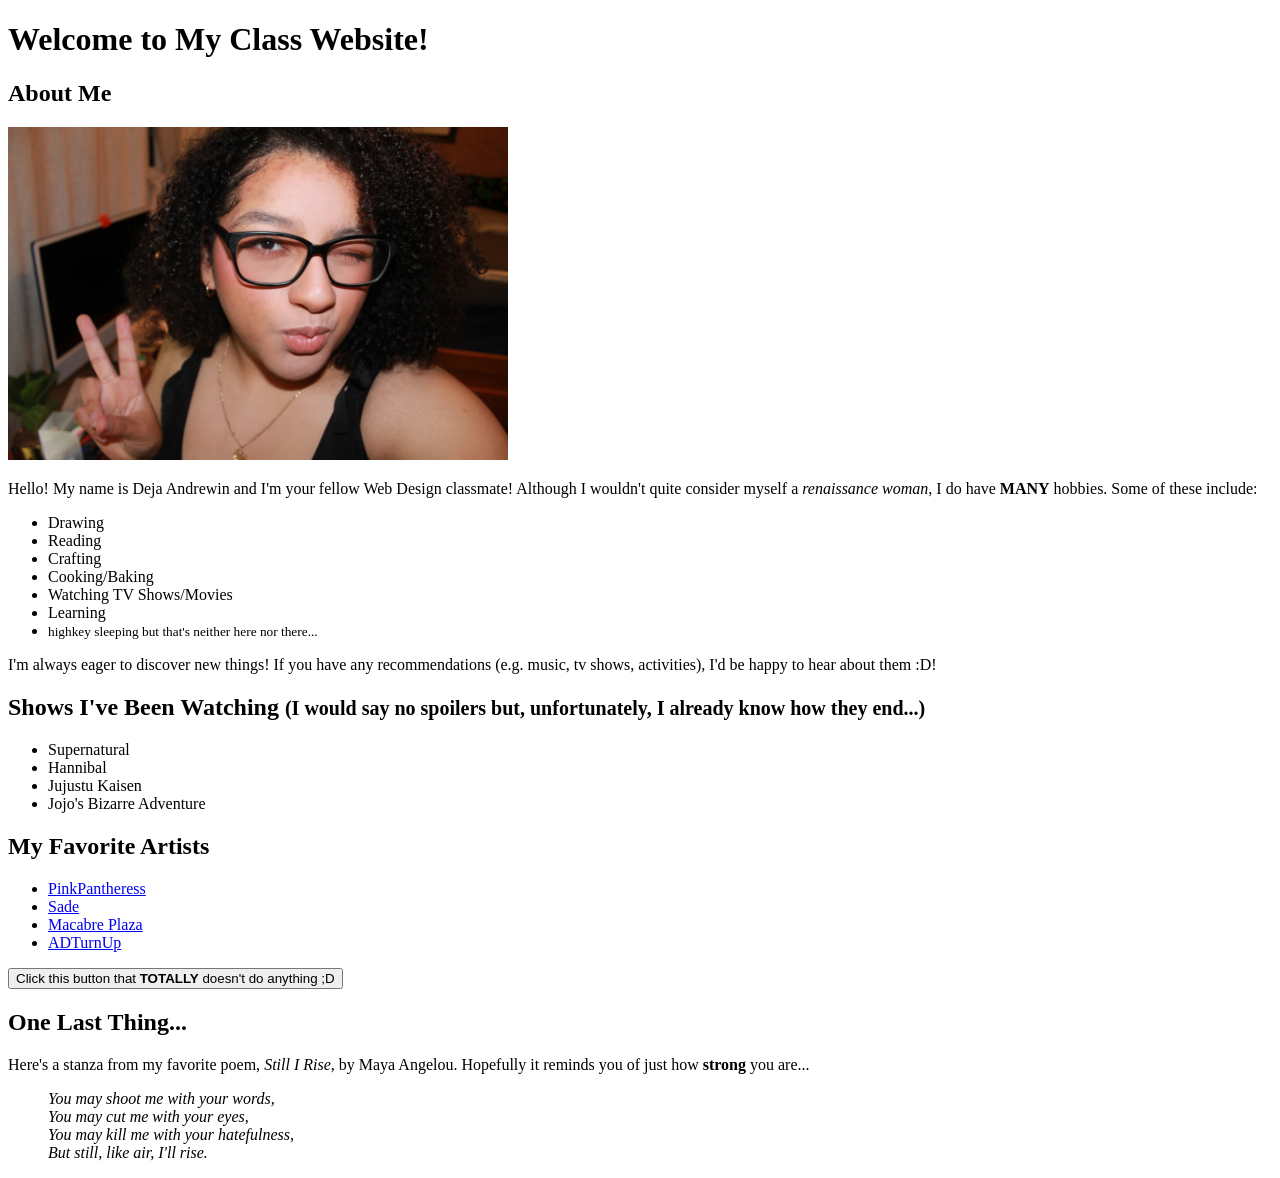
==== index.html @ e4c5ccbe "Add files via upload" ====
<!DOCTYPE html>
<html lang="en">
<head>
    <meta charset="UTF-8">
    <meta name="viewport" content="width=device-width, initial-scale=1.0">
    <title>Document</title>
</head>
<body>
    <h1>Welcome to My Class Website!</h1>
    <h2>About Me</h2>
    <img src="IMG_9030.JPG" alt="A picture of me" width="500">
    <p>Hello! My name is Deja Andrewin and I'm your fellow Web Design classmate! Although I wouldn't quite consider myself a <i>renaissance woman</i>, I do have <b>MANY</b> hobbies. Some of these include:</p>
    <ul>
        <li>Drawing</li>
        <li>Reading</li>
        <li>Crafting</li>
        <li>Cooking/Baking</li>
        <li>Watching TV Shows/Movies</li>
        <li>Learning</li>
        <li><small>highkey sleeping but that's neither here nor there...</small></li>
    </ul>
    <p>I'm always eager to discover new things! If you have any recommendations (e.g. music, tv shows, activities), I'd be happy to hear about them :D!</p>
    <h2>Shows I've Been Watching <small>(I would say no spoilers but, unfortunately, I already know how they end...)</small></h2>
    <ul>
        <li>Supernatural</li>
        <li>Hannibal</li>
        <li>Jujustu Kaisen</li>
        <li>Jojo's Bizarre Adventure</li>
    </ul>
    <h2>My Favorite Artists</h2>
    <ul>
        <li><a href="https://youtu.be/1O-tCjveBho?si=O7KKQd0is2kFz0ID/">PinkPantheress</a></li>
        <li><a href="https://youtu.be/uEcKk2U_U7A?si=TTIh3wmb_Ad9C_bK/">Sade</a></li>
        <li><a href="https://youtu.be/B_bYIWexH5Q?si=VnOwjq8l2IlaBKGa/">Macabre Plaza</a></li>
        <li><a href="https://youtu.be/MKU7y14U4zw?si=8cjBQOaou8LXMo3B/">ADTurnUp</a></li>
    </ul>
    <a href="https://youtu.be/snY-MhPcPg0?si=yGfHneIIChzKpvkG/">
        <button>Click this button that <b>TOTALLY</b> doesn't do anything ;D</button>
    </a>
    <h2>One Last Thing...</h2>
    <p> Here's a stanza from my favorite poem, <i>Still I Rise</i>, by Maya Angelou. Hopefully it reminds you of just how <b>strong</b> you are...</p>
    <blockquote cite="https://www.poetryfoundation.org/poems/46446/still-i-rise"><i>You may shoot me with your words,<br> You may cut me with your eyes,<br> You may kill me with your hatefulness,<br> But still, like air, I'll rise.</i></blockquote>
</body>
</html>
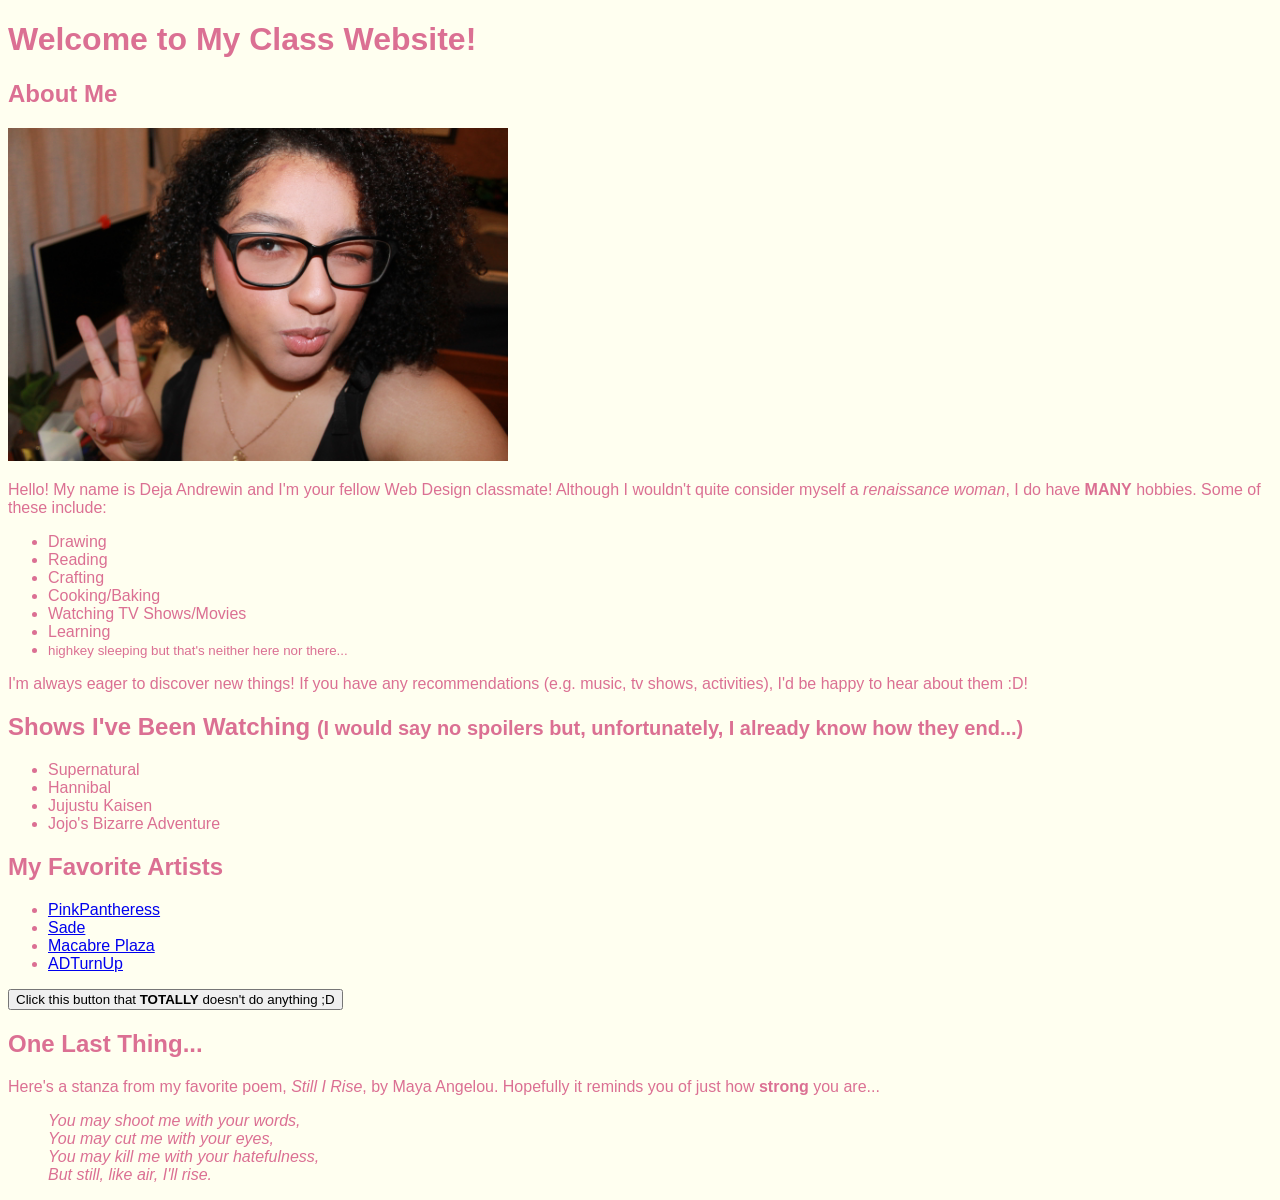
==== commit 1ddb8736: "9/10" ====
--- a/index.html
+++ b/index.html
@@ -4,6 +4,7 @@
     <meta charset="UTF-8">
     <meta name="viewport" content="width=device-width, initial-scale=1.0">
     <title>Document</title>
+    <link rel="stylesheet" href="style.css">
 </head>
 <body>
     <h1>Welcome to My Class Website!</h1>
--- a/style.css
+++ b/style.css
@@ -0,0 +1,5 @@
+body {
+    background-color:ivory;
+    color:palevioletred;
+    font-family: Tahoma, sans-serif;
+}
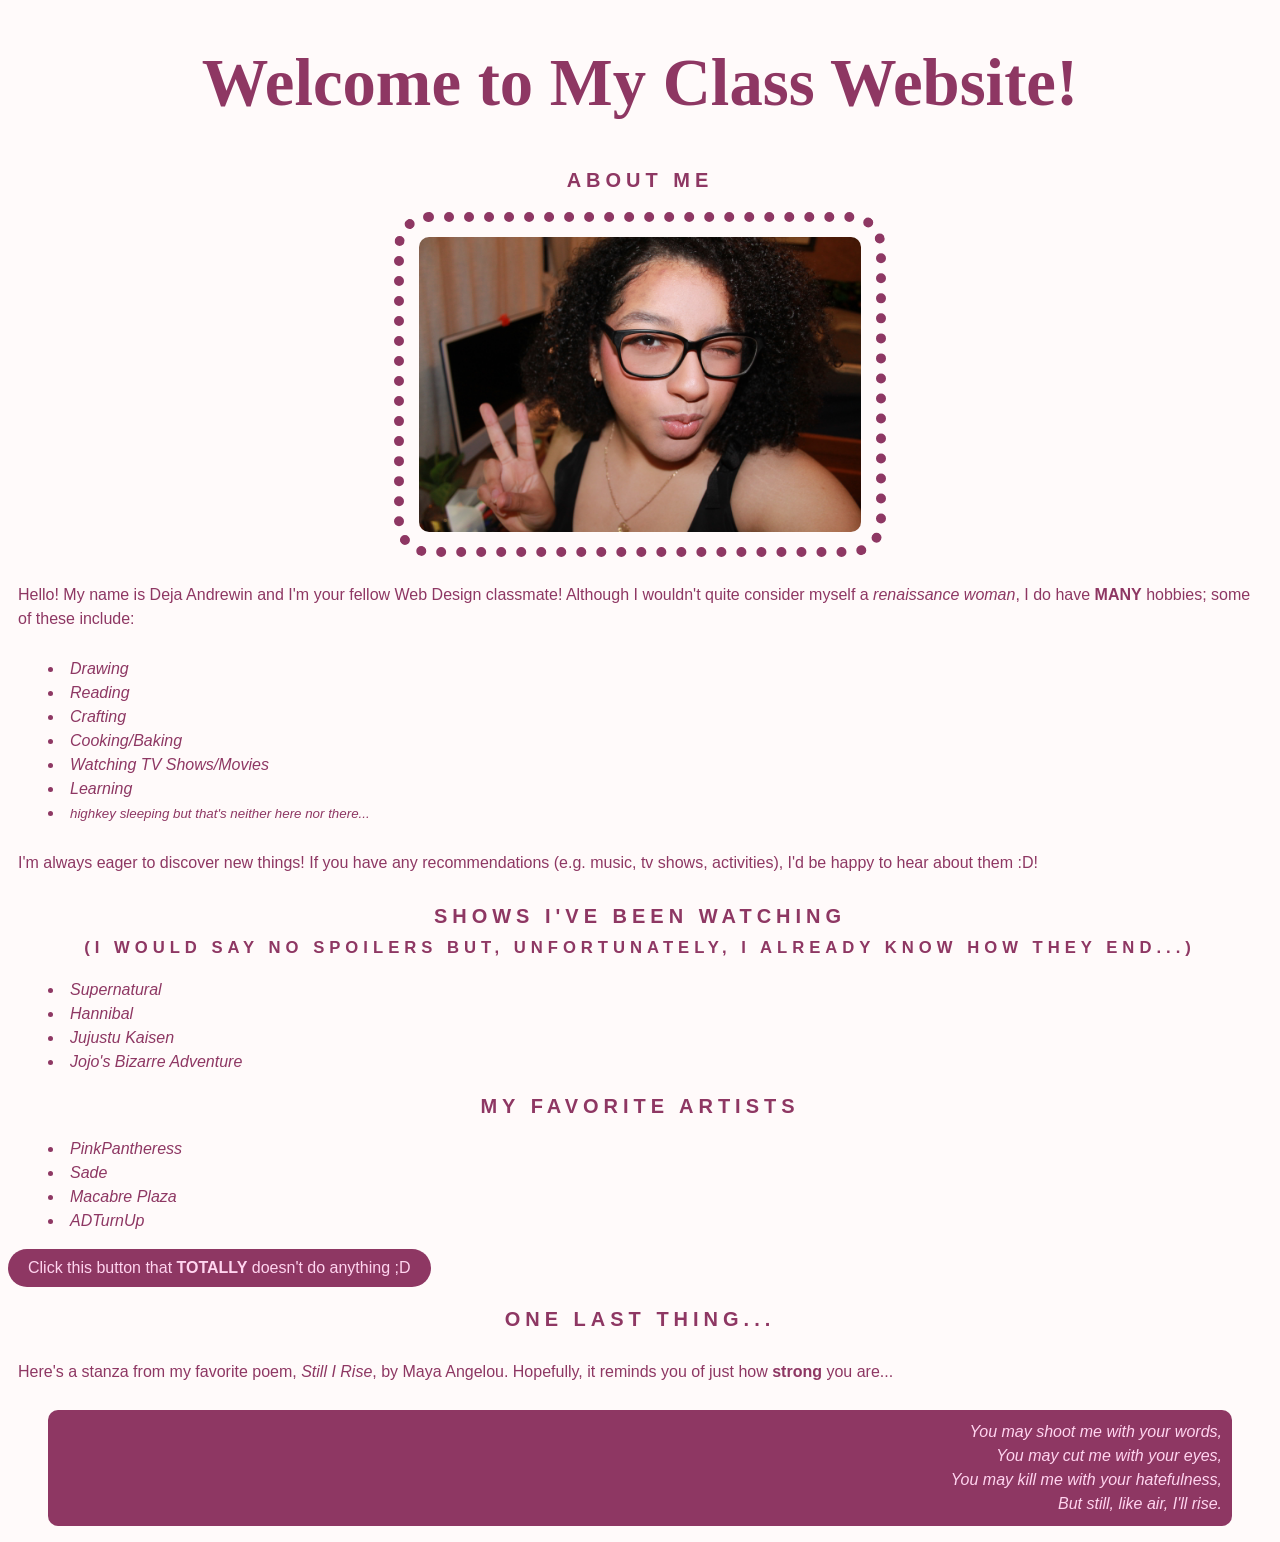
==== commit 6f6f6a5a: "09/16/2026" ====
--- a/index.html
+++ b/index.html
@@ -3,14 +3,14 @@
 <head>
     <meta charset="UTF-8">
     <meta name="viewport" content="width=device-width, initial-scale=1.0">
-    <title>Document</title>
+    <title>Deja Andrewin's Class Website</title>
     <link rel="stylesheet" href="style.css">
 </head>
 <body>
     <h1>Welcome to My Class Website!</h1>
     <h2>About Me</h2>
-    <img src="IMG_9030.JPG" alt="A picture of me" width="500">
-    <p>Hello! My name is Deja Andrewin and I'm your fellow Web Design classmate! Although I wouldn't quite consider myself a <i>renaissance woman</i>, I do have <b>MANY</b> hobbies. Some of these include:</p>
+    <img src="IMG_9030.JPG" alt="A picture of me" width="35%">
+    <p>Hello! My name is Deja Andrewin and I'm your fellow Web Design classmate! Although I wouldn't quite consider myself a <i>renaissance woman</i>, I do have <b>MANY</b> hobbies; some of these include:</p>
     <ul>
         <li>Drawing</li>
         <li>Reading</li>
@@ -21,7 +21,7 @@
         <li><small>highkey sleeping but that's neither here nor there...</small></li>
     </ul>
     <p>I'm always eager to discover new things! If you have any recommendations (e.g. music, tv shows, activities), I'd be happy to hear about them :D!</p>
-    <h2>Shows I've Been Watching <small>(I would say no spoilers but, unfortunately, I already know how they end...)</small></h2>
+    <h2>Shows I've Been Watching <br> <small>(I would say no spoilers but, unfortunately, I already know how they end...)</small></h2>
     <ul>
         <li>Supernatural</li>
         <li>Hannibal</li>
@@ -36,10 +36,10 @@
         <li><a href="https://youtu.be/MKU7y14U4zw?si=8cjBQOaou8LXMo3B/">ADTurnUp</a></li>
     </ul>
     <a href="https://youtu.be/snY-MhPcPg0?si=yGfHneIIChzKpvkG/">
-        <button>Click this button that <b>TOTALLY</b> doesn't do anything ;D</button>
+        <button class="btn">Click this button that <b>TOTALLY</b> doesn't do anything ;D</button>
     </a>
     <h2>One Last Thing...</h2>
-    <p> Here's a stanza from my favorite poem, <i>Still I Rise</i>, by Maya Angelou. Hopefully it reminds you of just how <b>strong</b> you are...</p>
+    <p> Here's a stanza from my favorite poem, <i>Still I Rise</i>, by Maya Angelou. Hopefully, it reminds you of just how <b>strong</b> you are...</p>
     <blockquote cite="https://www.poetryfoundation.org/poems/46446/still-i-rise"><i>You may shoot me with your words,<br> You may cut me with your eyes,<br> You may kill me with your hatefulness,<br> But still, like air, I'll rise.</i></blockquote>
 </body>
 </html>
--- a/style.css
+++ b/style.css
@@ -1,5 +1,98 @@
 body {
-    background-color:ivory;
-    color:palevioletred;
-    font-family: Tahoma, sans-serif;
+    background-color:snow;
+    font-family: Arial, Helvetica, sans-serif;
+    color: #8e3763;
+}
+h1 {
+    font-size: 66.67px;
+    font-family: Georgia, serif;
+    text-align:center;
+}
+h2 {
+    font-size: 20px;
+    text-align:center;
+    text-transform: uppercase;
+    letter-spacing: 5px;
+    line-height: 1.5;
+}
+img {
+  display:block;
+  margin:auto;
+  border: 10px dotted #8e3763;
+  border-radius: 35px;
+  padding: 15px;
+}
+p {
+    font-size: 16px;
+    text-align: left;
+    padding: 10px;
+    line-height: 1.5;
+}
+ul {
+    font-size: 16px;
+    list-style-position: inside;
+    text-align: left;
+    line-height: 1.5;
+    color: #8e3763;
+    font-style:italic;
+}
+blockquote {
+    font-size: 16px;
+    padding-top: 10px;
+    padding-right: 10px;
+    padding-bottom: 10px;
+    padding-left: 10px;
+    line-height: 1.5;
+    color: #ffd4ef;
+    font-style:italic;
+    text-align: right;
+    border-radius: 10px;
+    border: none;
+    font-family: Helvetica, Arial, sans-serif;
+    background-color: #8e3763;
+    box-sizing: content-box;
+}
+.btn{
+    background-color: #8e3763;
+    color: #ffd4ef;
+    font-size: 16px;
+    border-radius: 20px;
+    border: none;
+    text-align: center;
+    text-decoration: none;
+    padding: 10px 20px;
+    margin: auto 0;
+    display: inline-block;
+    font-family: Arial, Helvetica, sans-serif;
+    transition: all 0.3s;
+}
+.btn:hover {
+background-color: #ffd4ef;
+    color: #8e3763;
+    font-size: 16px;
+    border-radius: 20px;
+    border: none;
+    padding: 10px 20px;
+    display: inline-block;
+    margin: auto 0;
+    text-align: center;
+    text-decoration: none;
+    font-family: Arial, Helvetica, sans-serif;
+    transform: scale(1.1);
+}
+    a {
+        color: #8e3763;
+        text-decoration: none;
+        transition: all 0.3s;
+        
+ }
+a:hover {
+    background-color: #8e3763;
+    font-size: 20px;
+    color: #ffd4ef;
+    margin: 10px;
+    border:none;
+    padding: 5px;
+    border-radius: 15px;
+    transform: scale(1.1);
 }
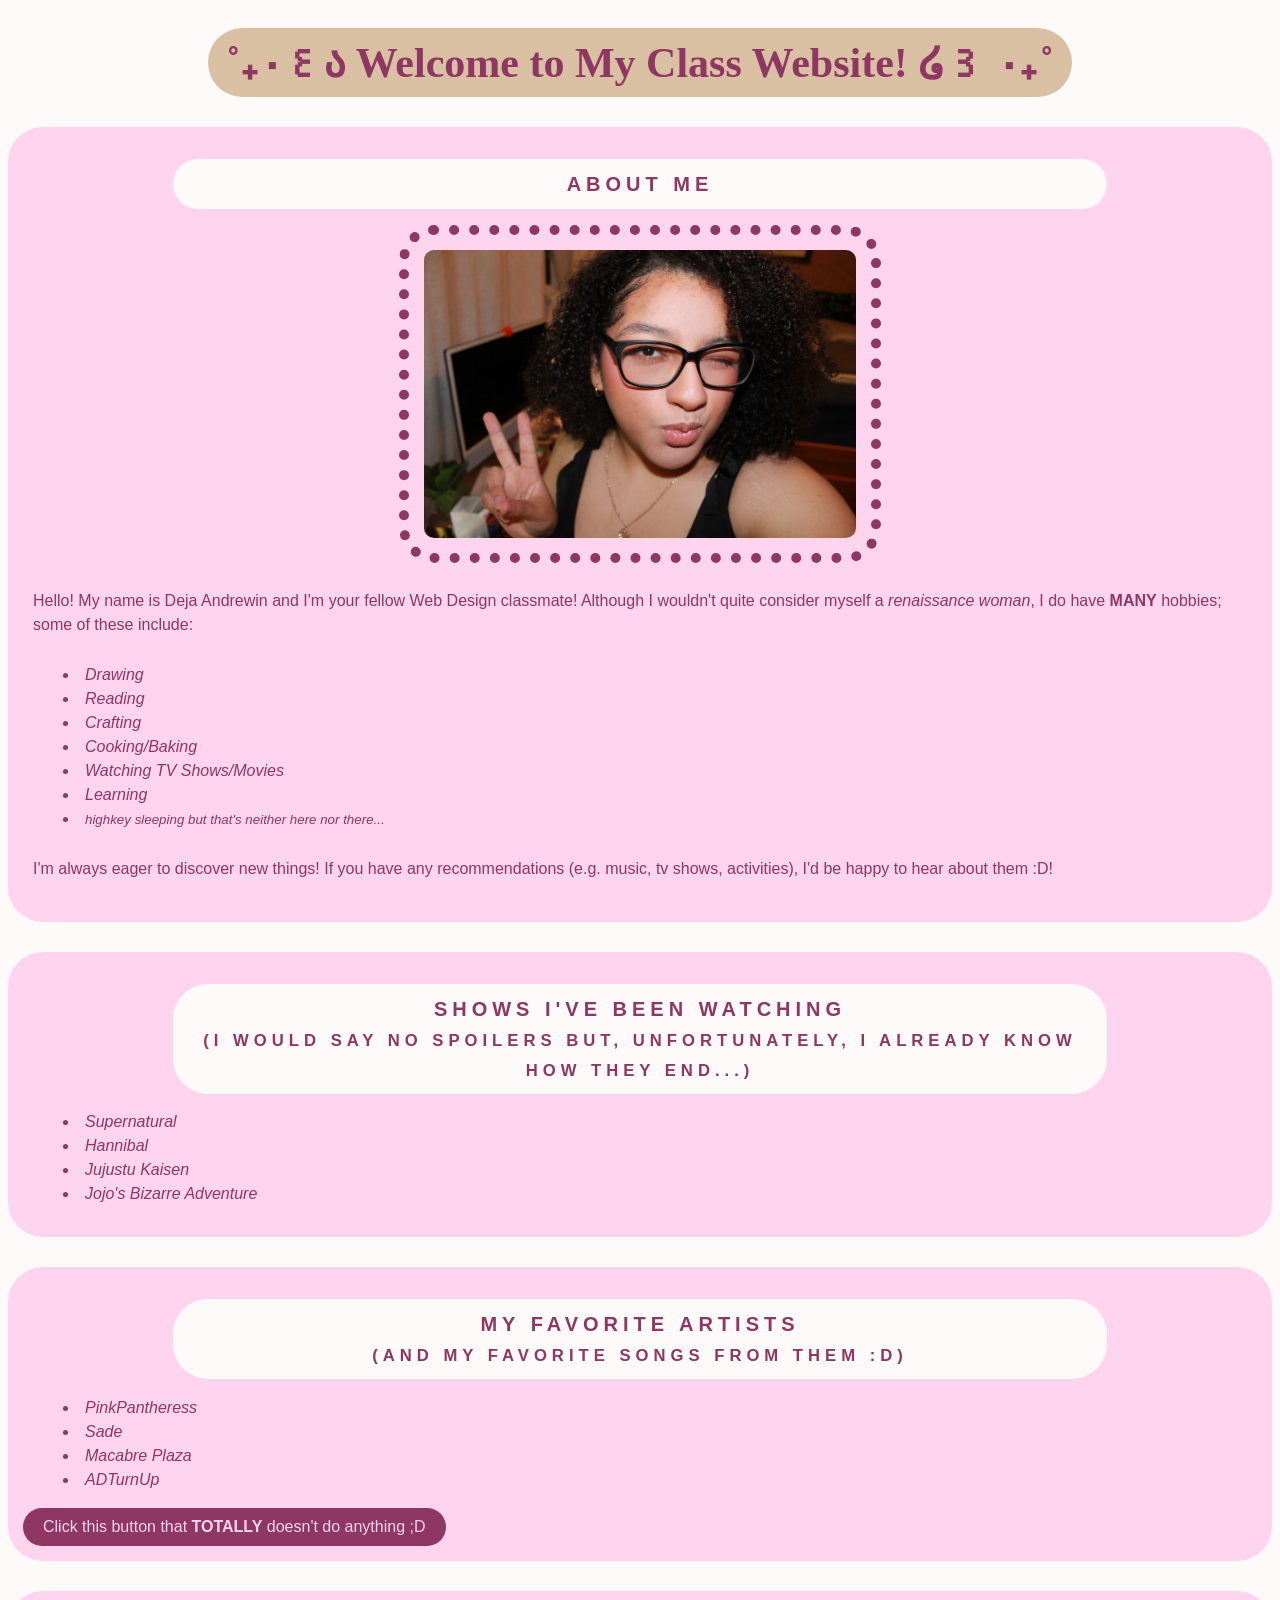
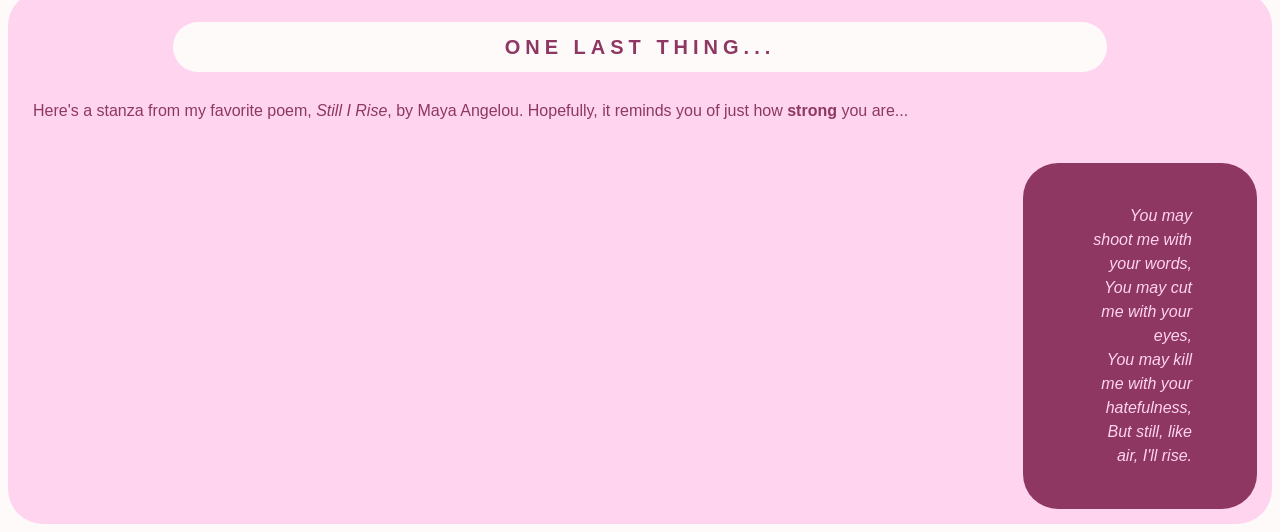
==== commit 5cb67f88: "09/23/2026" ====
--- a/index.html
+++ b/index.html
@@ -7,8 +7,9 @@
     <link rel="stylesheet" href="style.css">
 </head>
 <body>
-    <h1>Welcome to My Class Website!</h1>
-    <h2>About Me</h2>
+    <h1 id="page-title">˚₊‧꒰ა Welcome to My Class Website! ໒꒱ ‧₊˚</h1>
+<div>
+    <h2 class="highlight">About Me</h2>
     <img src="IMG_9030.JPG" alt="A picture of me" width="35%">
     <p>Hello! My name is Deja Andrewin and I'm your fellow Web Design classmate! Although I wouldn't quite consider myself a <i>renaissance woman</i>, I do have <b>MANY</b> hobbies; some of these include:</p>
     <ul>
@@ -21,14 +22,18 @@
         <li><small>highkey sleeping but that's neither here nor there...</small></li>
     </ul>
     <p>I'm always eager to discover new things! If you have any recommendations (e.g. music, tv shows, activities), I'd be happy to hear about them :D!</p>
-    <h2>Shows I've Been Watching <br> <small>(I would say no spoilers but, unfortunately, I already know how they end...)</small></h2>
+</div>
+<div>
+    <h2 class="highlight">Shows I've Been Watching <br> <small>(I would say no spoilers but, unfortunately, I already know how they end...)</small></h2>
     <ul>
         <li>Supernatural</li>
         <li>Hannibal</li>
         <li>Jujustu Kaisen</li>
         <li>Jojo's Bizarre Adventure</li>
     </ul>
-    <h2>My Favorite Artists</h2>
+</div>
+<div>
+    <h2 class="highlight">My Favorite Artists <br> <small>(and my favorite songs from them :D)</small></h2>
     <ul>
         <li><a href="https://youtu.be/1O-tCjveBho?si=O7KKQd0is2kFz0ID/">PinkPantheress</a></li>
         <li><a href="https://youtu.be/uEcKk2U_U7A?si=TTIh3wmb_Ad9C_bK/">Sade</a></li>
@@ -38,8 +43,13 @@
     <a href="https://youtu.be/snY-MhPcPg0?si=yGfHneIIChzKpvkG/">
         <button class="btn">Click this button that <b>TOTALLY</b> doesn't do anything ;D</button>
     </a>
-    <h2>One Last Thing...</h2>
+</div>
+<div>
+    <h2 class="highlight">One Last Thing...</h2>
     <p> Here's a stanza from my favorite poem, <i>Still I Rise</i>, by Maya Angelou. Hopefully, it reminds you of just how <b>strong</b> you are...</p>
-    <blockquote cite="https://www.poetryfoundation.org/poems/46446/still-i-rise"><i>You may shoot me with your words,<br> You may cut me with your eyes,<br> You may kill me with your hatefulness,<br> But still, like air, I'll rise.</i></blockquote>
+    <div id="poem">
+        <blockquote cite="https://www.poetryfoundation.org/poems/46446/still-i-rise"><i>You may shoot me with your words,<br> You may cut me with your eyes,<br> You may kill me with your hatefulness,<br> But still, like air, I'll rise.</i></blockquote>
+    </div>
+</div>
 </body>
 </html>
--- a/style.css
+++ b/style.css
@@ -4,7 +4,7 @@
     color: #8e3763;
 }
 h1 {
-    font-size: 66.67px;
+    font-size: 42px;
     font-family: Georgia, serif;
     text-align:center;
 }
@@ -49,7 +49,6 @@
     border-radius: 10px;
     border: none;
     font-family: Helvetica, Arial, sans-serif;
-    background-color: #8e3763;
     box-sizing: content-box;
 }
 .btn{
@@ -67,7 +66,7 @@
     transition: all 0.3s;
 }
 .btn:hover {
-background-color: #ffd4ef;
+background-color: snow;
     color: #8e3763;
     font-size: 16px;
     border-radius: 20px;
@@ -85,7 +84,7 @@
         text-decoration: none;
         transition: all 0.3s;
         
- }
+}
 a:hover {
     background-color: #8e3763;
     font-size: 20px;
@@ -95,4 +94,34 @@
     padding: 5px;
     border-radius: 15px;
     transform: scale(1.1);
+}
+#poem {
+    background-color: #8e3763;
+    border: none;
+    padding: 15px;
+    border-radius: 35px;
+    margin-left: 1000px;
+}
+div {
+    background-color:#ffd4ef;
+    border: none;
+    padding: 15px;
+    border-radius: 35px;
+    margin-top: 30px;
+}
+#page-title {
+    background-color:#DAC0A2;
+    border: none;
+    padding: 10px;
+    border-radius: 35px;
+    margin-left: 200px;
+    margin-right: 200px;
+}
+.highlight {
+    background-color:snow;
+    border: none;
+    padding: 10px;
+    border-radius: 35px;
+    margin-left: 150px;
+    margin-right: 150px;
 }
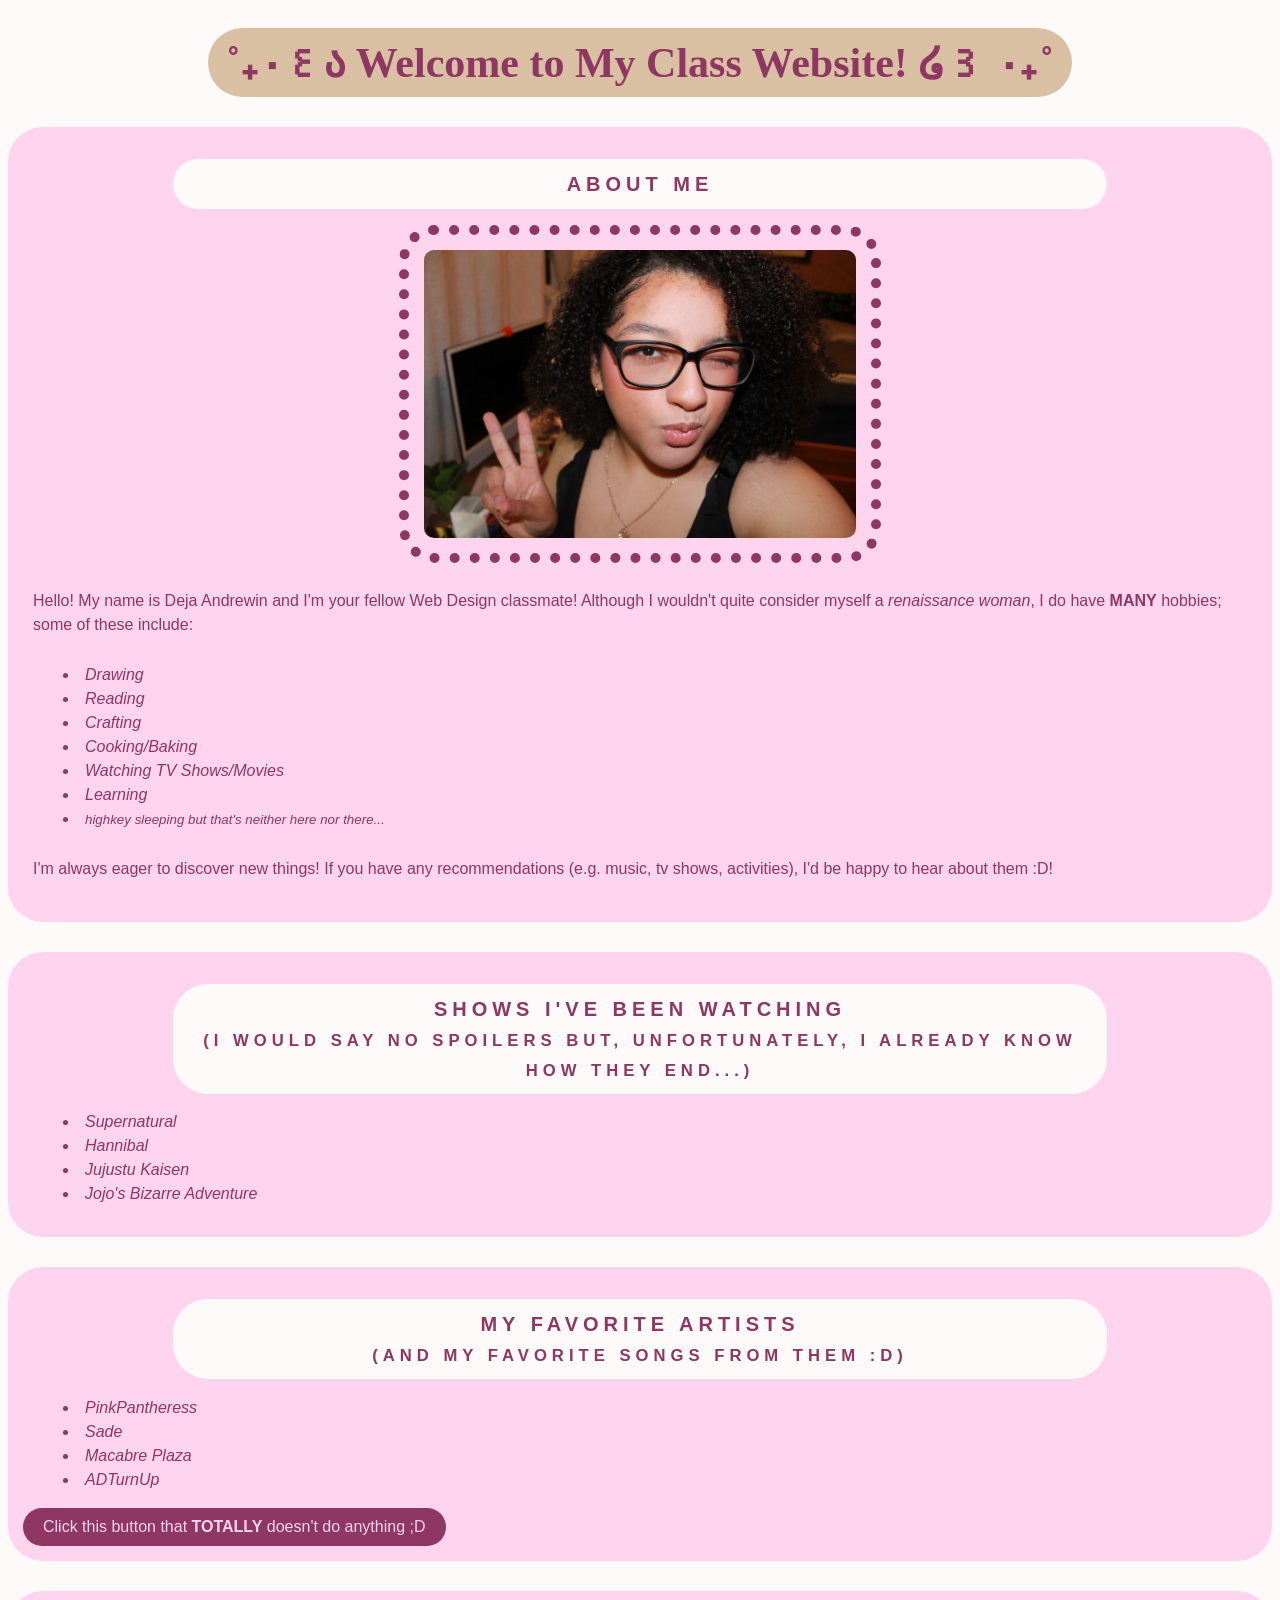
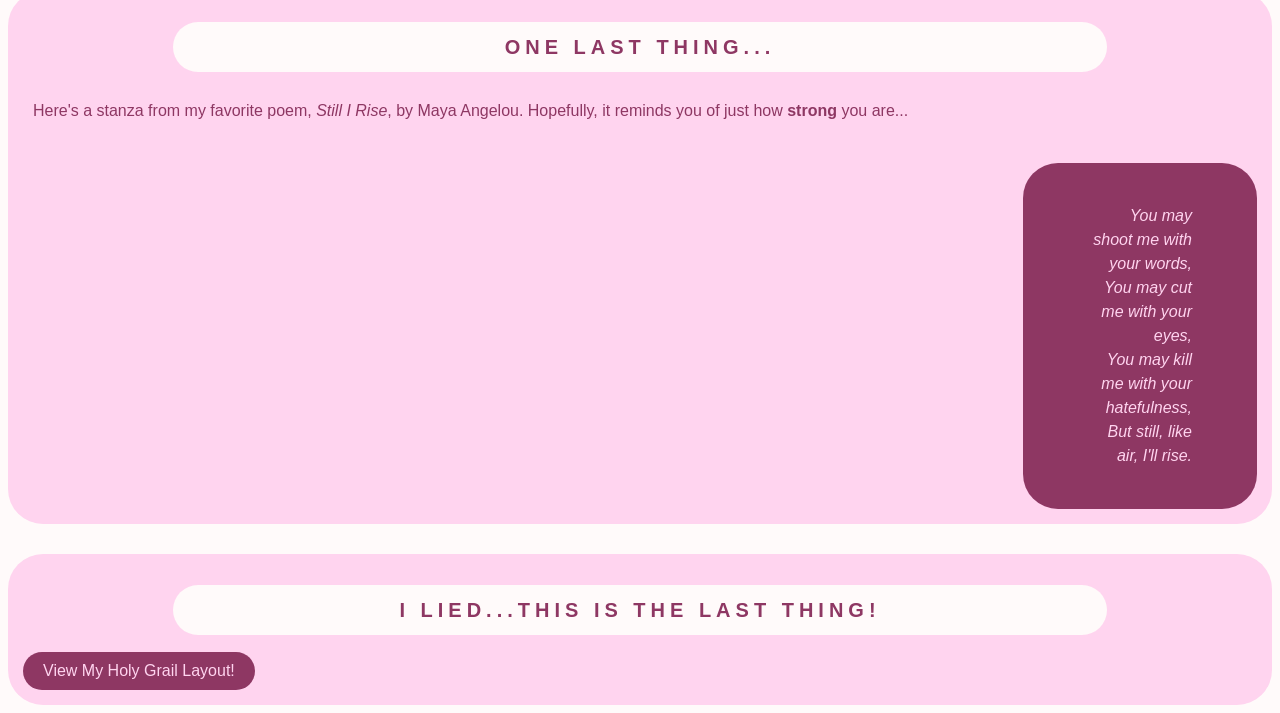
==== commit de302743: "09/30/2026" ====
--- a/index.html
+++ b/index.html
@@ -51,5 +51,11 @@
         <blockquote cite="https://www.poetryfoundation.org/poems/46446/still-i-rise"><i>You may shoot me with your words,<br> You may cut me with your eyes,<br> You may kill me with your hatefulness,<br> But still, like air, I'll rise.</i></blockquote>
     </div>
 </div>
+<div>
+    <h2 class="highlight">I Lied...THIS is the Last Thing!</h2>
+    <a href="holy-grail.html">
+        <button class="btn-2">View My Holy Grail Layout!</button>
+        </a>
+</div>
 </body>
 </html>
--- a/style.css
+++ b/style.css
@@ -79,10 +79,10 @@
     font-family: Arial, Helvetica, sans-serif;
     transform: scale(1.1);
 }
-    a {
-        color: #8e3763;
-        text-decoration: none;
-        transition: all 0.3s;
+a {
+    color: #8e3763;
+    text-decoration: none;
+    transition: all 0.3s;
         
 }
 a:hover {
@@ -124,4 +124,29 @@
     border-radius: 35px;
     margin-left: 150px;
     margin-right: 150px;
+}
+.btn-2{
+    background-color: #8e3763;
+    color: #ffd4ef;
+    font-size: 16px;
+    border-radius: 20px;
+    border: none;
+    text-align: center;
+    text-decoration: none;
+    padding: 10px 20px;
+    margin: auto 0;
+    display: inline-block;
+    font-family: Arial, Helvetica, sans-serif;
+    transition: all 0.3s;
+}
+.btn-2:hover {
+background-color: snow;
+    color: #8e3763;
+    font-size: 16px;
+    border-radius: 20px;
+    border: none;
+    padding: 10px 20px;
+    text-decoration: none;
+    font-family: Arial, Helvetica, sans-serif;
+    transform: scale(1.1);
 }
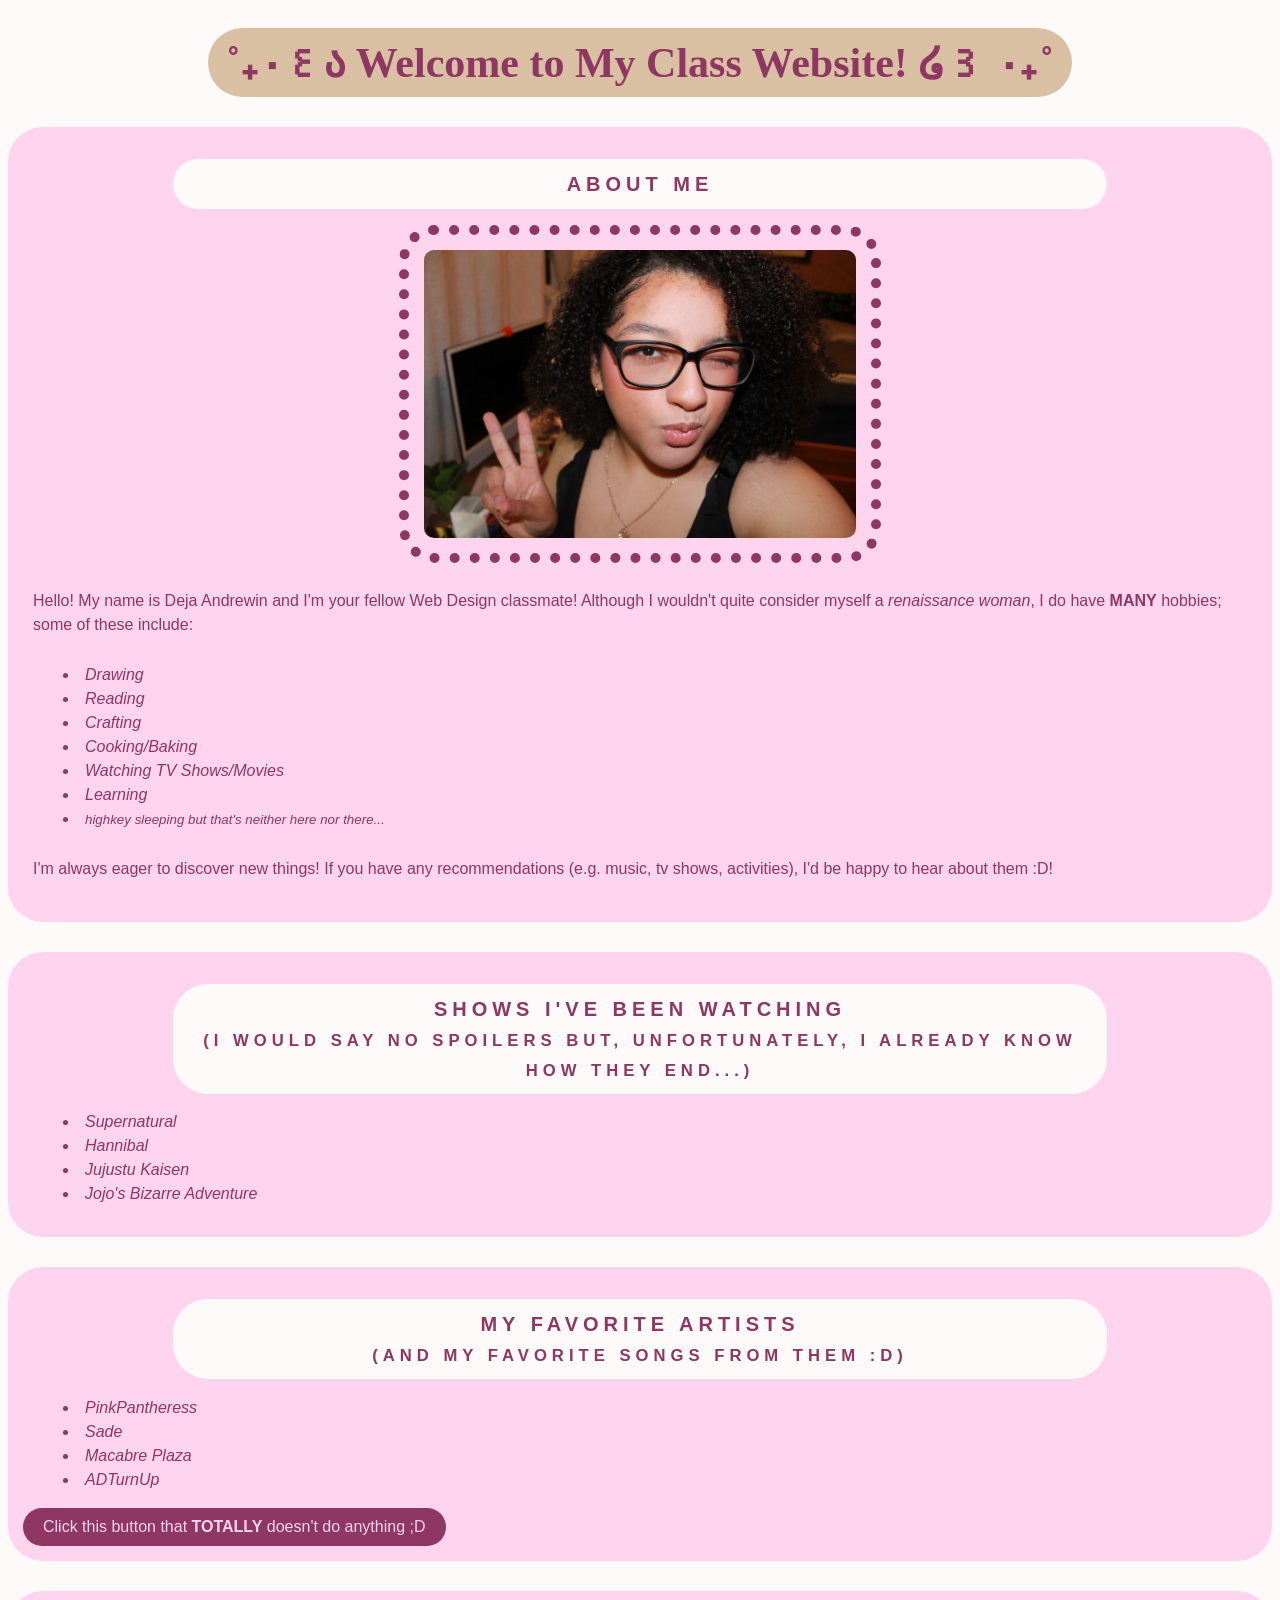
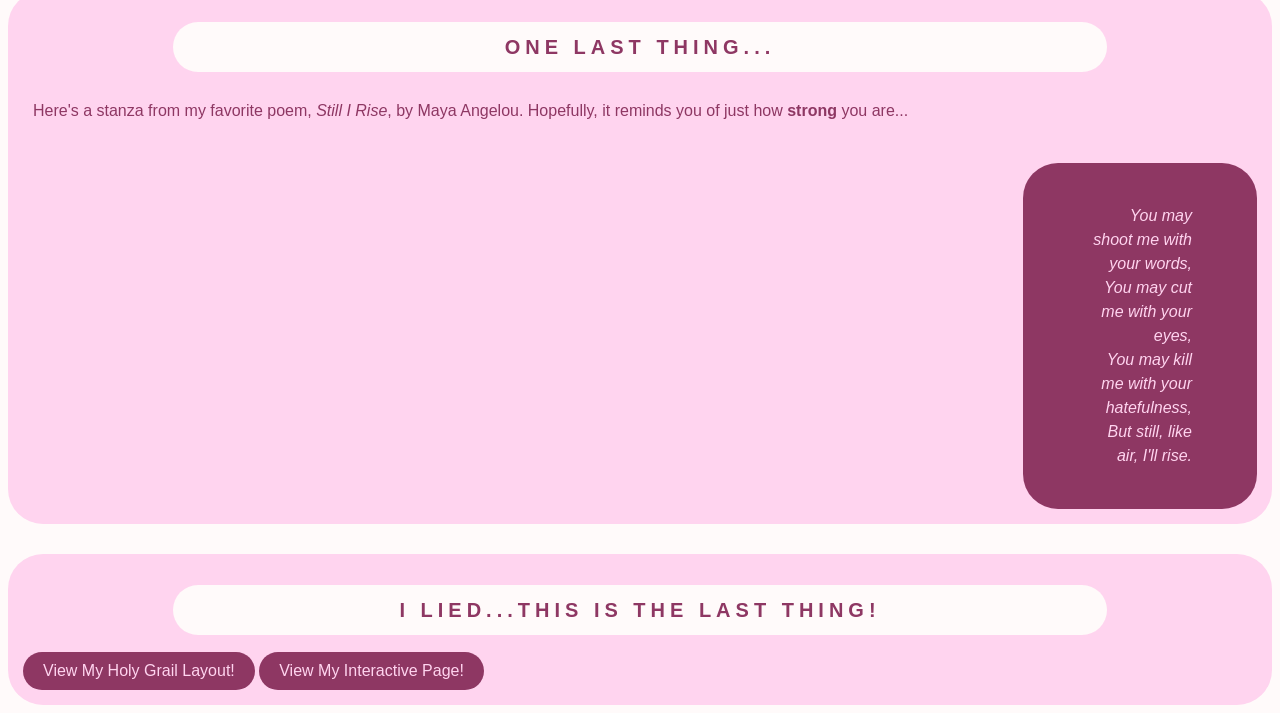
==== commit e3bd8ee2: "10/07/26" ====
--- a/index.html
+++ b/index.html
@@ -56,6 +56,9 @@
     <a href="holy-grail.html">
         <button class="btn-2">View My Holy Grail Layout!</button>
         </a>
+    <a href="interactive.html">
+        <button class="btn-2">View My Interactive Page!</button>
+        </a>
 </div>
 </body>
 </html>
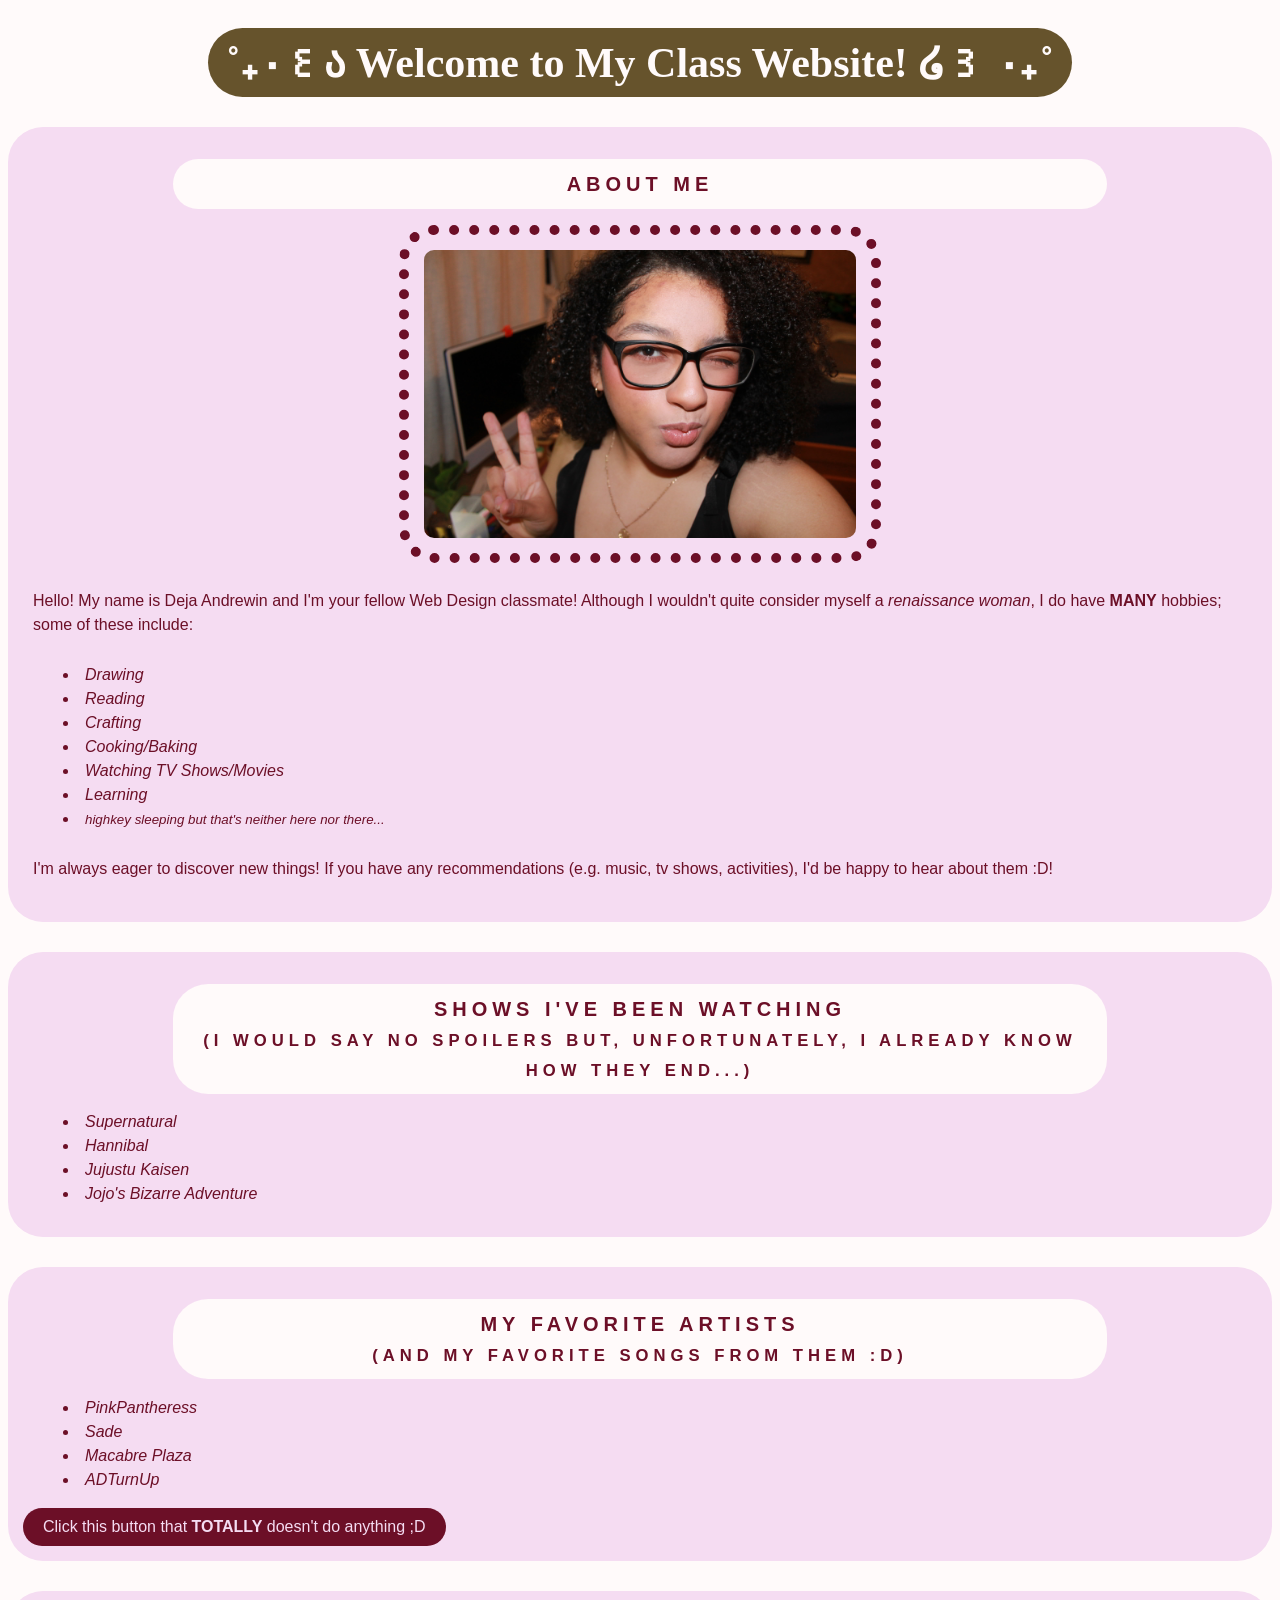
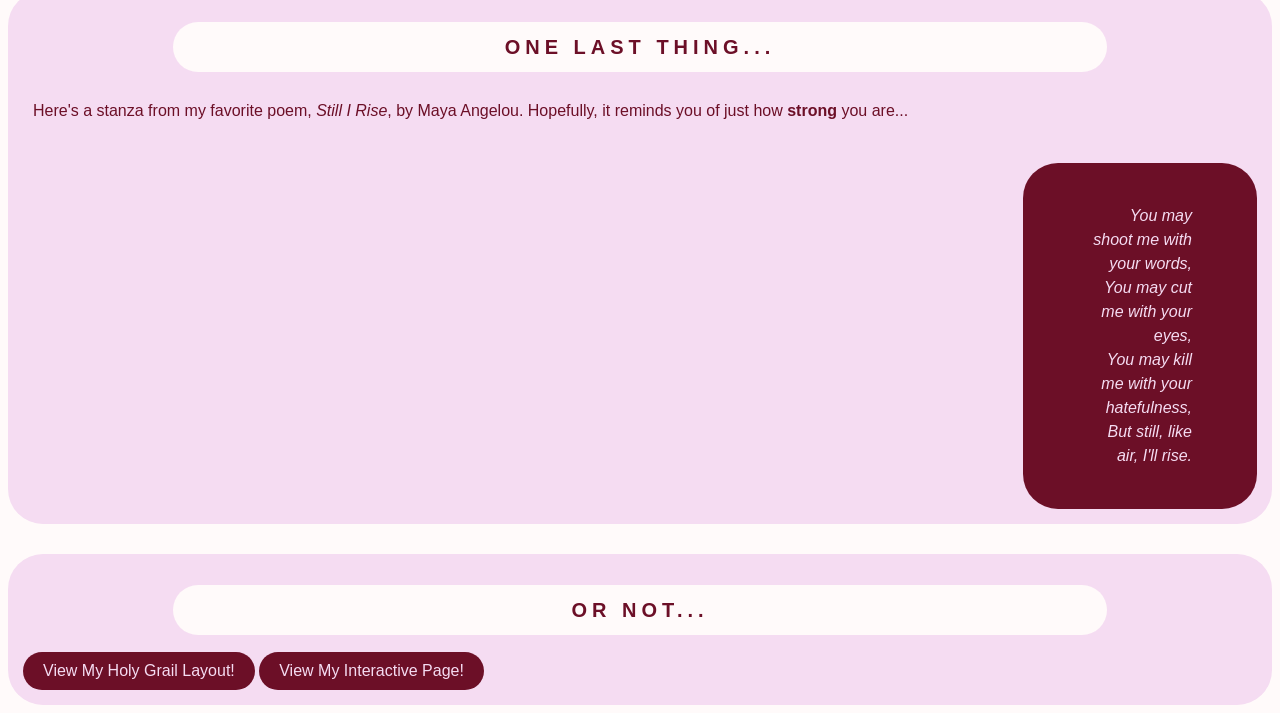
==== commit ef811969: "10/14/26" ====
--- a/index.html
+++ b/index.html
@@ -51,8 +51,8 @@
         <blockquote cite="https://www.poetryfoundation.org/poems/46446/still-i-rise"><i>You may shoot me with your words,<br> You may cut me with your eyes,<br> You may kill me with your hatefulness,<br> But still, like air, I'll rise.</i></blockquote>
     </div>
 </div>
-<div>
-    <h2 class="highlight">I Lied...THIS is the Last Thing!</h2>
+<div class="bottom-row">
+    <h2 class="highlight">Or not...</h2>
     <a href="holy-grail.html">
         <button class="btn-2">View My Holy Grail Layout!</button>
         </a>
--- a/style.css
+++ b/style.css
@@ -1,12 +1,13 @@
 body {
     background-color:snow;
     font-family: Arial, Helvetica, sans-serif;
-    color: #8e3763;
+    color: #6C0F27;
 }
 h1 {
     font-size: 42px;
     font-family: Georgia, serif;
     text-align:center;
+    color: snow;
 }
 h2 {
     font-size: 20px;
@@ -18,7 +19,7 @@
 img {
   display:block;
   margin:auto;
-  border: 10px dotted #8e3763;
+  border: 10px dotted #6C0F27;
   border-radius: 35px;
   padding: 15px;
 }
@@ -33,7 +34,7 @@
     list-style-position: inside;
     text-align: left;
     line-height: 1.5;
-    color: #8e3763;
+    color: #6C0F27;
     font-style:italic;
 }
 blockquote {
@@ -43,7 +44,7 @@
     padding-bottom: 10px;
     padding-left: 10px;
     line-height: 1.5;
-    color: #ffd4ef;
+    color: #F5DCF2;
     font-style:italic;
     text-align: right;
     border-radius: 10px;
@@ -52,8 +53,8 @@
     box-sizing: content-box;
 }
 .btn{
-    background-color: #8e3763;
-    color: #ffd4ef;
+    background-color: #6C0F27;
+    color: #F5DCF2;
     font-size: 16px;
     border-radius: 20px;
     border: none;
@@ -67,7 +68,7 @@
 }
 .btn:hover {
 background-color: snow;
-    color: #8e3763;
+    color: #6C0F27;
     font-size: 16px;
     border-radius: 20px;
     border: none;
@@ -80,15 +81,15 @@
     transform: scale(1.1);
 }
 a {
-    color: #8e3763;
+    color: #6C0F27;
     text-decoration: none;
     transition: all 0.3s;
         
 }
 a:hover {
-    background-color: #8e3763;
+    background-color: #6C0F27;
     font-size: 20px;
-    color: #ffd4ef;
+    color: #F5DCF2;
     margin: 10px;
     border:none;
     padding: 5px;
@@ -96,21 +97,21 @@
     transform: scale(1.1);
 }
 #poem {
-    background-color: #8e3763;
+    background-color: #6C0F27;
     border: none;
     padding: 15px;
     border-radius: 35px;
     margin-left: 1000px;
 }
 div {
-    background-color:#ffd4ef;
+    background-color:#F5DCF2;
     border: none;
     padding: 15px;
     border-radius: 35px;
     margin-top: 30px;
 }
 #page-title {
-    background-color:#DAC0A2;
+    background-color:#66532C;
     border: none;
     padding: 10px;
     border-radius: 35px;
@@ -126,8 +127,8 @@
     margin-right: 150px;
 }
 .btn-2{
-    background-color: #8e3763;
-    color: #ffd4ef;
+    background-color: #6C0F27;
+    color: #F5DCF2;
     font-size: 16px;
     border-radius: 20px;
     border: none;
@@ -141,7 +142,7 @@
 }
 .btn-2:hover {
 background-color: snow;
-    color: #8e3763;
+    color: #6C0F27;
     font-size: 16px;
     border-radius: 20px;
     border: none;
@@ -149,4 +150,11 @@
     text-decoration: none;
     font-family: Arial, Helvetica, sans-serif;
     transform: scale(1.1);
+}
+.bottom-row {
+    background-color:#F5DCF2;
+    border: none;
+    padding: 15px;
+    border-radius: 35px;
+    margin-top: 30px;
 }
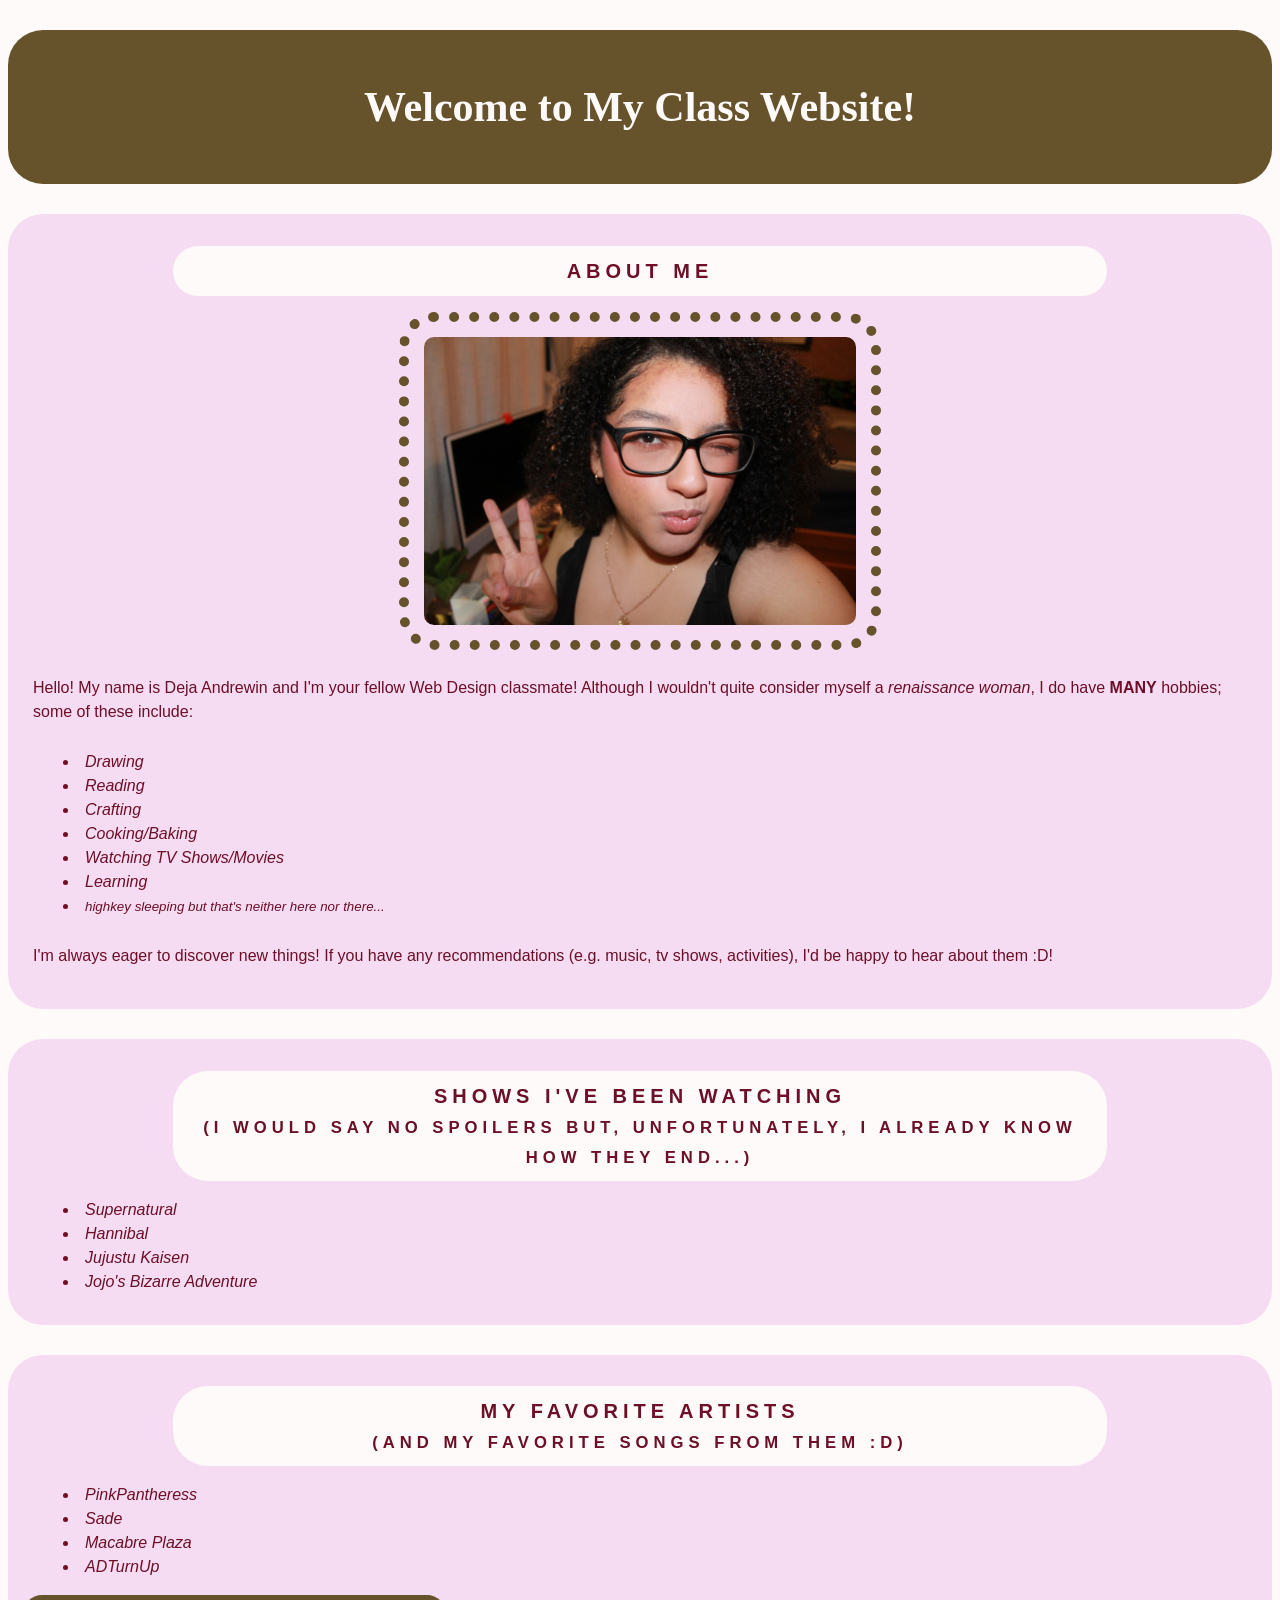
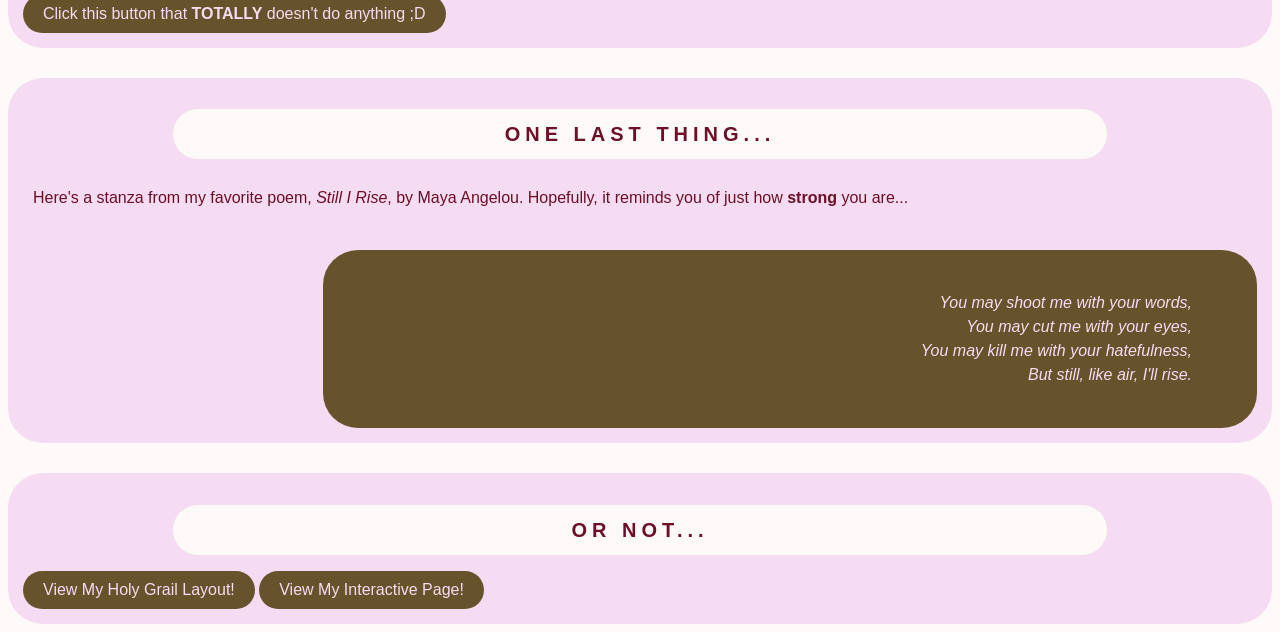
==== commit d36f68f9: "10/14/26" ====
--- a/index.html
+++ b/index.html
@@ -7,7 +7,9 @@
     <link rel="stylesheet" href="style.css">
 </head>
 <body>
-    <h1 id="page-title">˚₊‧꒰ა Welcome to My Class Website! ໒꒱ ‧₊˚</h1>
+    <div class="header">
+        <h1 id="page-title">Welcome to My Class Website!</h1>
+    </div>
 <div>
     <h2 class="highlight">About Me</h2>
     <img src="IMG_9030.JPG" alt="A picture of me" width="35%">
@@ -51,7 +53,7 @@
         <blockquote cite="https://www.poetryfoundation.org/poems/46446/still-i-rise"><i>You may shoot me with your words,<br> You may cut me with your eyes,<br> You may kill me with your hatefulness,<br> But still, like air, I'll rise.</i></blockquote>
     </div>
 </div>
-<div class="bottom-row">
+<div>
     <h2 class="highlight">Or not...</h2>
     <a href="holy-grail.html">
         <button class="btn-2">View My Holy Grail Layout!</button>
--- a/style.css
+++ b/style.css
@@ -19,7 +19,7 @@
 img {
   display:block;
   margin:auto;
-  border: 10px dotted #6C0F27;
+  border: 10px dotted #66532C;
   border-radius: 35px;
   padding: 15px;
 }
@@ -53,7 +53,7 @@
     box-sizing: content-box;
 }
 .btn{
-    background-color: #6C0F27;
+    background-color: #66532C;
     color: #F5DCF2;
     font-size: 16px;
     border-radius: 20px;
@@ -68,7 +68,7 @@
 }
 .btn:hover {
 background-color: snow;
-    color: #6C0F27;
+    color: #66532C;
     font-size: 16px;
     border-radius: 20px;
     border: none;
@@ -87,7 +87,7 @@
         
 }
 a:hover {
-    background-color: #6C0F27;
+    background-color: #66532C;
     font-size: 20px;
     color: #F5DCF2;
     margin: 10px;
@@ -97,11 +97,12 @@
     transform: scale(1.1);
 }
 #poem {
-    background-color: #6C0F27;
+    background-color: #66532C;
     border: none;
     padding: 15px;
     border-radius: 35px;
-    margin-left: 1000px;
+    display: grid;
+    margin-left: 300px;
 }
 div {
     background-color:#F5DCF2;
@@ -110,13 +111,23 @@
     border-radius: 35px;
     margin-top: 30px;
 }
+.header {
+    display: grid;
+    grid-template-columns: 1fr 1fr 1fr;
+    grid-template-rows: 1fr;
+    background-color: #66532C;
+}
 #page-title {
-    background-color:#66532C;
     border: none;
     padding: 10px;
     border-radius: 35px;
     margin-left: 200px;
     margin-right: 200px;
+    display: flex;
+    align-items: center;
+    justify-content: center;
+    grid-column: span 3;
+    grid-row: 1/-1;
 }
 .highlight {
     background-color:snow;
@@ -127,7 +138,7 @@
     margin-right: 150px;
 }
 .btn-2{
-    background-color: #6C0F27;
+    background-color: #66532C;
     color: #F5DCF2;
     font-size: 16px;
     border-radius: 20px;
@@ -142,7 +153,7 @@
 }
 .btn-2:hover {
 background-color: snow;
-    color: #6C0F27;
+    color: #66532C;
     font-size: 16px;
     border-radius: 20px;
     border: none;
@@ -150,11 +161,4 @@
     text-decoration: none;
     font-family: Arial, Helvetica, sans-serif;
     transform: scale(1.1);
-}
-.bottom-row {
-    background-color:#F5DCF2;
-    border: none;
-    padding: 15px;
-    border-radius: 35px;
-    margin-top: 30px;
 }
